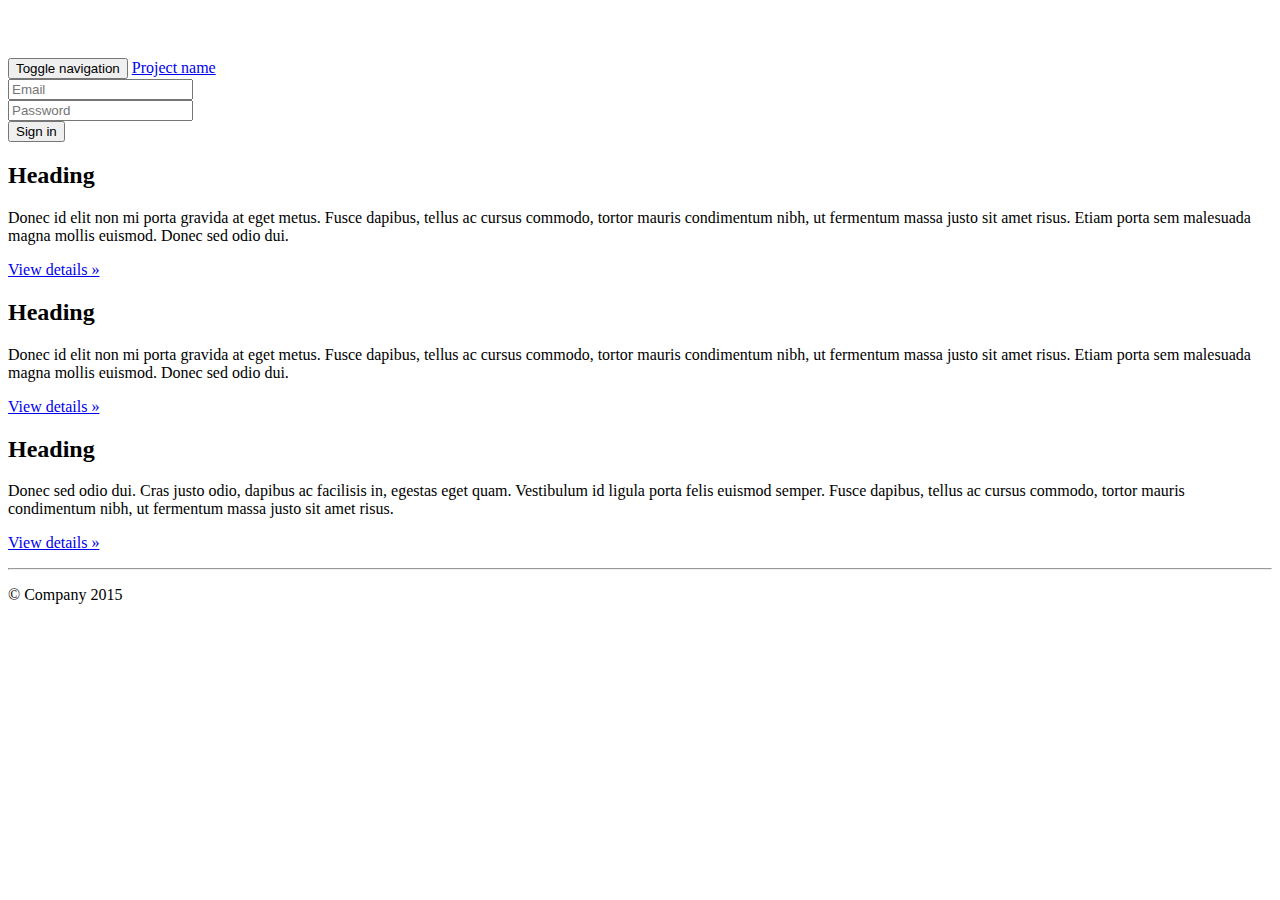
==== index.html @ 40f9bca7 "changed done by ZR" ====
<!doctype html>
<!--[if lt IE 7]>      <html class="no-js lt-ie9 lt-ie8 lt-ie7" lang=""> <![endif]-->
<!--[if IE 7]>         <html class="no-js lt-ie9 lt-ie8" lang=""> <![endif]-->
<!--[if IE 8]>         <html class="no-js lt-ie9" lang=""> <![endif]-->
<!--[if gt IE 8]><!--> <html class="no-js" lang=""> <!--<![endif]-->
    <head>
        <meta charset="utf-8">
        <meta http-equiv="X-UA-Compatible" content="IE=edge,chrome=1">
        <title></title>
        <meta name="description" content="">
        <meta name="viewport" content="width=device-width, initial-scale=1">
        <link rel="apple-touch-icon" href="apple-touch-icon.png">

        <link rel="stylesheet" href="css/bootstrap.min.css">
        <style>
            body {
                padding-top: 50px;
                padding-bottom: 20px;
            }
        </style>
        <link rel="stylesheet" href="css/main.css">

        <!--[if lt IE 9]>
            <script src="//html5shiv.googlecode.com/svn/trunk/html5.js"></script>
            <script>window.html5 || document.write('<script src="js/vendor/html5shiv.js"><\/script>')</script>
        <![endif]-->
    </head>
    <body>
        <!--[if lt IE 8]>
            <p class="browserupgrade">You are using an <strong>outdated</strong> browser. Please <a href="http://browsehappy.com/">upgrade your browser</a> to improve your experience.</p>
        <![endif]-->
    <nav class="navbar navbar-inverse navbar-fixed-top" role="navigation">
      <div class="container">
        <div class="navbar-header">
          <button type="button" class="navbar-toggle collapsed" data-toggle="collapse" data-target="#navbar" aria-expanded="false" aria-controls="navbar">
            <span class="sr-only">Toggle navigation</span>
            <span class="icon-bar"></span>
            <span class="icon-bar"></span>
            <span class="icon-bar"></span>
          </button>
          <a class="navbar-brand" href="#">Project name</a>
        </div>
        <div id="navbar" class="navbar-collapse collapse">
          <form class="navbar-form navbar-right" role="form">
            <div class="form-group">
              <input type="text" placeholder="Email" class="form-control">
            </div>
            <div class="form-group">
              <input type="password" placeholder="Password" class="form-control">
            </div>
            <button type="submit" class="btn btn-success">Sign in</button>
          </form>
        </div><!--/.navbar-collapse -->
      </div>
    </nav>


    <div class="container">
      <!-- Example row of columns -->
      <div class="row">
        <div class="col-md-4">
          <h2>Heading</h2>
          <p>Donec id elit non mi porta gravida at eget metus. Fusce dapibus, tellus ac cursus commodo, tortor mauris condimentum nibh, ut fermentum massa justo sit amet risus. Etiam porta sem malesuada magna mollis euismod. Donec sed odio dui. </p>
          <p><a class="btn btn-default" href="#" role="button">View details &raquo;</a></p>
        </div>
        <div class="col-md-4">
          <h2>Heading</h2>
          <p>Donec id elit non mi porta gravida at eget metus. Fusce dapibus, tellus ac cursus commodo, tortor mauris condimentum nibh, ut fermentum massa justo sit amet risus. Etiam porta sem malesuada magna mollis euismod. Donec sed odio dui. </p>
          <p><a class="btn btn-default" href="#" role="button">View details &raquo;</a></p>
       </div>
        <div class="col-md-4">
          <h2>Heading</h2>
          <p>Donec sed odio dui. Cras justo odio, dapibus ac facilisis in, egestas eget quam. Vestibulum id ligula porta felis euismod semper. Fusce dapibus, tellus ac cursus commodo, tortor mauris condimentum nibh, ut fermentum massa justo sit amet risus.</p>
          <p><a class="btn btn-default" href="#" role="button">View details &raquo;</a></p>
        </div>
      </div>

      <hr>

      <footer>
        <p>&copy; Company 2015</p>
      </footer>
    </div> <!-- /container -->        <script src="//ajax.googleapis.com/ajax/libs/jquery/1.11.2/jquery.min.js"></script>
        <script>window.jQuery || document.write('<script src="js/vendor/jquery-1.11.2.min.js"><\/script>')</script>

        <script src="js/vendor/bootstrap.min.js"></script>

        <script src="js/main.js"></script>

        <!-- Google Analytics: change UA-XXXXX-X to be your site's ID. -->
        <script>
            (function(b,o,i,l,e,r){b.GoogleAnalyticsObject=l;b[l]||(b[l]=
            function(){(b[l].q=b[l].q||[]).push(arguments)});b[l].l=+new Date;
            e=o.createElement(i);r=o.getElementsByTagName(i)[0];
            e.src='//www.google-analytics.com/analytics.js';
            r.parentNode.insertBefore(e,r)}(window,document,'script','ga'));
            ga('create','UA-XXXXX-X','auto');ga('send','pageview');
        </script>
    </body>
</html>
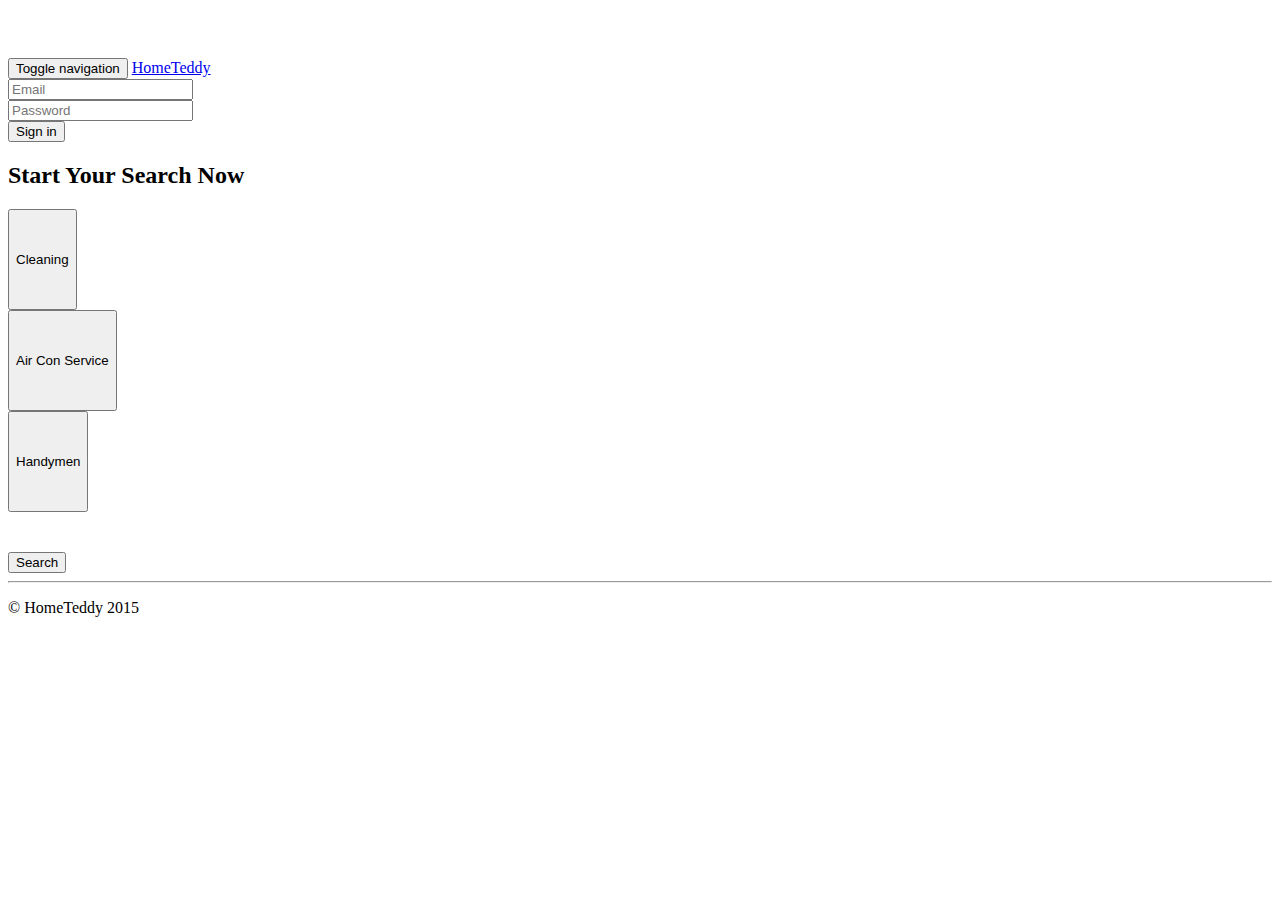
==== commit 646cc0c6: "changed done by ZR" ====
--- a/index.html
+++ b/index.html
@@ -29,7 +29,7 @@
         <!--[if lt IE 8]>
             <p class="browserupgrade">You are using an <strong>outdated</strong> browser. Please <a href="http://browsehappy.com/">upgrade your browser</a> to improve your experience.</p>
         <![endif]-->
-    <nav class="navbar navbar-inverse navbar-fixed-top" role="navigation">
+    <nav class="navbar  navbar-fixed-top" role="navigation">
       <div class="container">
         <div class="navbar-header">
           <button type="button" class="navbar-toggle collapsed" data-toggle="collapse" data-target="#navbar" aria-expanded="false" aria-controls="navbar">
@@ -38,7 +38,7 @@
             <span class="icon-bar"></span>
             <span class="icon-bar"></span>
           </button>
-          <a class="navbar-brand" href="#">Project name</a>
+          <a class="navbar-brand" href="#">HomeTeddy</a>
         </div>
         <div id="navbar" class="navbar-collapse collapse">
           <form class="navbar-form navbar-right" role="form">
@@ -53,32 +53,53 @@
         </div><!--/.navbar-collapse -->
       </div>
     </nav>
+        <div class="container">
+        <h2>Start Your Search Now</h2>
+        </div>
+        <div class="container">
+            <!-- Example row of columns -->
+            <div class="row">
+                <div class="col-md-4" >
+                    <button type="button" class="btn btn-default btn-lg btn-block">
+                        <div class="row spacer"><div class="span4"></div></div>
+                        Cleaning
+                        <div class="row spacer"><div class="span4"></div></div>
+                    </button>
+                </div>
+                <div class="col-md-4">
+                    <button type="button" class="btn btn-default btn-lg btn-block">
+                        <div class="row spacer"><div class="span4"></div></div>
+                        Air Con Service
+                        <div class="row spacer"><div class="span4"></div></div>
+                    </button>
+                </div>
+                <div class="col-md-4">
+                    <button type="button" class="btn btn-default btn-lg btn-block">
+                        <div class="row spacer"><div class="span4"></div></div>
+                        Handymen
+                        <div class="row spacer"><div class="span4"></div></div>
+                    </button>
+                </div>
+            </div>
+            <div class="row spacer">
+                <div class="span4"></div>
+            </div>
+        </div>
+        <div class="container">
+            <!-- Example row of columns -->
+            <div class="row">
 
-
+                <div class="col-md-12">
+                    <button type="button" class="btn btn-primary btn-lg btn-block">Search</button>
+                </div>
+            </div>
+        </div>
     <div class="container">
-      <!-- Example row of columns -->
-      <div class="row">
-        <div class="col-md-4">
-          <h2>Heading</h2>
-          <p>Donec id elit non mi porta gravida at eget metus. Fusce dapibus, tellus ac cursus commodo, tortor mauris condimentum nibh, ut fermentum massa justo sit amet risus. Etiam porta sem malesuada magna mollis euismod. Donec sed odio dui. </p>
-          <p><a class="btn btn-default" href="#" role="button">View details &raquo;</a></p>
-        </div>
-        <div class="col-md-4">
-          <h2>Heading</h2>
-          <p>Donec id elit non mi porta gravida at eget metus. Fusce dapibus, tellus ac cursus commodo, tortor mauris condimentum nibh, ut fermentum massa justo sit amet risus. Etiam porta sem malesuada magna mollis euismod. Donec sed odio dui. </p>
-          <p><a class="btn btn-default" href="#" role="button">View details &raquo;</a></p>
-       </div>
-        <div class="col-md-4">
-          <h2>Heading</h2>
-          <p>Donec sed odio dui. Cras justo odio, dapibus ac facilisis in, egestas eget quam. Vestibulum id ligula porta felis euismod semper. Fusce dapibus, tellus ac cursus commodo, tortor mauris condimentum nibh, ut fermentum massa justo sit amet risus.</p>
-          <p><a class="btn btn-default" href="#" role="button">View details &raquo;</a></p>
-        </div>
-      </div>
 
       <hr>
 
       <footer>
-        <p>&copy; Company 2015</p>
+        <p>&copy; HomeTeddy 2015</p>
       </footer>
     </div> <!-- /container -->        <script src="//ajax.googleapis.com/ajax/libs/jquery/1.11.2/jquery.min.js"></script>
         <script>window.jQuery || document.write('<script src="js/vendor/jquery-1.11.2.min.js"><\/script>')</script>
--- a/css/main.css
+++ b/css/main.css
@@ -0,0 +1,24 @@
+
+
+/* ==========================================================================
+   Author's custom styles
+   ========================================================================== */
+
+
+.spacer {
+    margin-top: 40px; /* define margin as you see fit */
+}
+
+
+
+
+
+
+
+
+
+
+
+
+
+
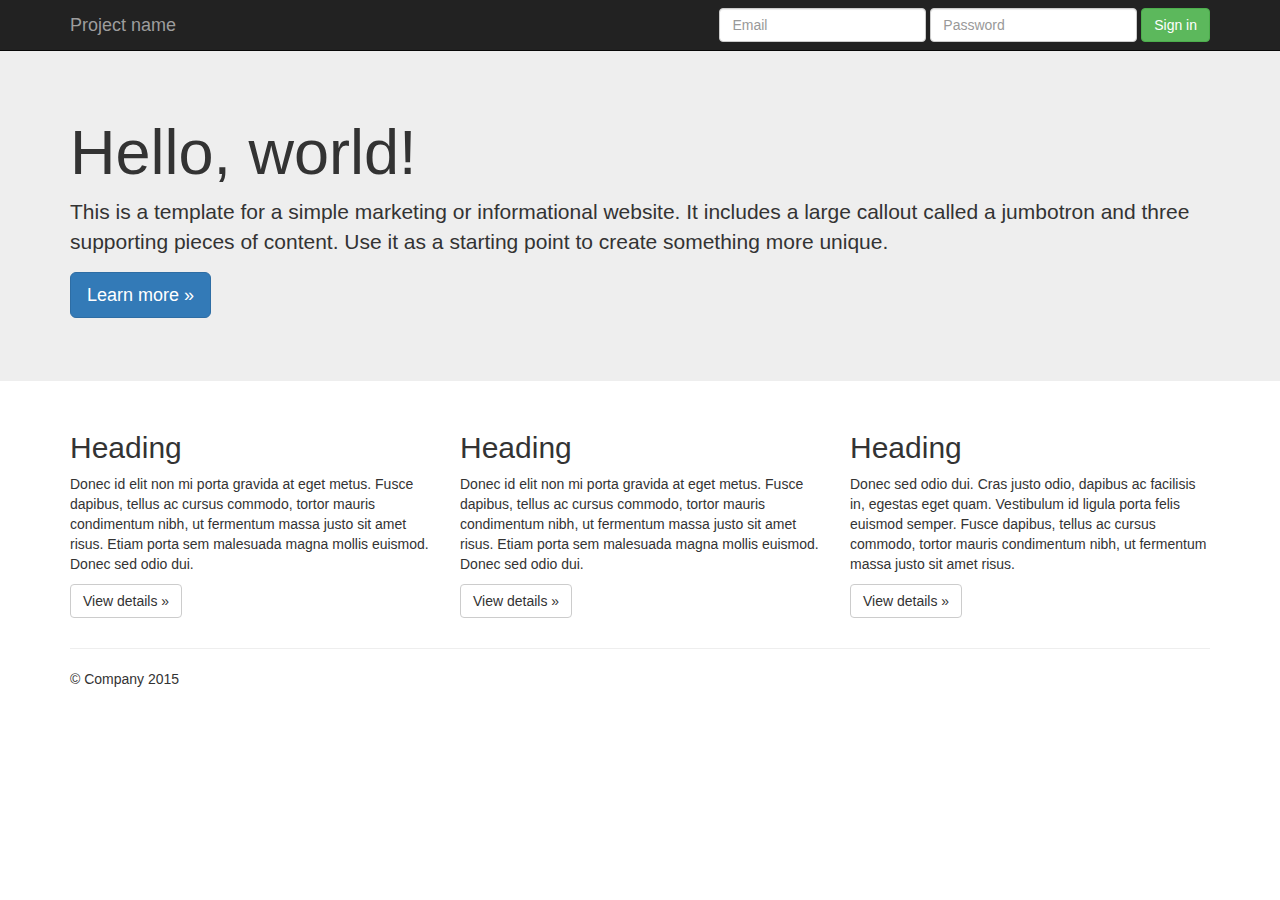
==== commit 3a949850: "initial commit" ====
--- a/index.html
+++ b/index.html
@@ -29,7 +29,7 @@
         <!--[if lt IE 8]>
             <p class="browserupgrade">You are using an <strong>outdated</strong> browser. Please <a href="http://browsehappy.com/">upgrade your browser</a> to improve your experience.</p>
         <![endif]-->
-    <nav class="navbar  navbar-fixed-top" role="navigation">
+    <nav class="navbar navbar-inverse navbar-fixed-top" role="navigation">
       <div class="container">
         <div class="navbar-header">
           <button type="button" class="navbar-toggle collapsed" data-toggle="collapse" data-target="#navbar" aria-expanded="false" aria-controls="navbar">
@@ -38,7 +38,7 @@
             <span class="icon-bar"></span>
             <span class="icon-bar"></span>
           </button>
-          <a class="navbar-brand" href="#">HomeTeddy</a>
+          <a class="navbar-brand" href="#">Project name</a>
         </div>
         <div id="navbar" class="navbar-collapse collapse">
           <form class="navbar-form navbar-right" role="form">
@@ -53,53 +53,40 @@
         </div><!--/.navbar-collapse -->
       </div>
     </nav>
-        <div class="container">
-        <h2>Start Your Search Now</h2>
+
+    <!-- Main jumbotron for a primary marketing message or call to action -->
+    <div class="jumbotron">
+      <div class="container">
+        <h1>Hello, world!</h1>
+        <p>This is a template for a simple marketing or informational website. It includes a large callout called a jumbotron and three supporting pieces of content. Use it as a starting point to create something more unique.</p>
+        <p><a class="btn btn-primary btn-lg" href="#" role="button">Learn more &raquo;</a></p>
+      </div>
+    </div>
+
+    <div class="container">
+      <!-- Example row of columns -->
+      <div class="row">
+        <div class="col-md-4">
+          <h2>Heading</h2>
+          <p>Donec id elit non mi porta gravida at eget metus. Fusce dapibus, tellus ac cursus commodo, tortor mauris condimentum nibh, ut fermentum massa justo sit amet risus. Etiam porta sem malesuada magna mollis euismod. Donec sed odio dui. </p>
+          <p><a class="btn btn-default" href="#" role="button">View details &raquo;</a></p>
         </div>
-        <div class="container">
-            <!-- Example row of columns -->
-            <div class="row">
-                <div class="col-md-4" >
-                    <button type="button" class="btn btn-default btn-lg btn-block">
-                        <div class="row spacer"><div class="span4"></div></div>
-                        Cleaning
-                        <div class="row spacer"><div class="span4"></div></div>
-                    </button>
-                </div>
-                <div class="col-md-4">
-                    <button type="button" class="btn btn-default btn-lg btn-block">
-                        <div class="row spacer"><div class="span4"></div></div>
-                        Air Con Service
-                        <div class="row spacer"><div class="span4"></div></div>
-                    </button>
-                </div>
-                <div class="col-md-4">
-                    <button type="button" class="btn btn-default btn-lg btn-block">
-                        <div class="row spacer"><div class="span4"></div></div>
-                        Handymen
-                        <div class="row spacer"><div class="span4"></div></div>
-                    </button>
-                </div>
-            </div>
-            <div class="row spacer">
-                <div class="span4"></div>
-            </div>
+        <div class="col-md-4">
+          <h2>Heading</h2>
+          <p>Donec id elit non mi porta gravida at eget metus. Fusce dapibus, tellus ac cursus commodo, tortor mauris condimentum nibh, ut fermentum massa justo sit amet risus. Etiam porta sem malesuada magna mollis euismod. Donec sed odio dui. </p>
+          <p><a class="btn btn-default" href="#" role="button">View details &raquo;</a></p>
+       </div>
+        <div class="col-md-4">
+          <h2>Heading</h2>
+          <p>Donec sed odio dui. Cras justo odio, dapibus ac facilisis in, egestas eget quam. Vestibulum id ligula porta felis euismod semper. Fusce dapibus, tellus ac cursus commodo, tortor mauris condimentum nibh, ut fermentum massa justo sit amet risus.</p>
+          <p><a class="btn btn-default" href="#" role="button">View details &raquo;</a></p>
         </div>
-        <div class="container">
-            <!-- Example row of columns -->
-            <div class="row">
-
-                <div class="col-md-12">
-                    <button type="button" class="btn btn-primary btn-lg btn-block">Search</button>
-                </div>
-            </div>
-        </div>
-    <div class="container">
+      </div>
 
       <hr>
 
       <footer>
-        <p>&copy; HomeTeddy 2015</p>
+        <p>&copy; Company 2015</p>
       </footer>
     </div> <!-- /container -->        <script src="//ajax.googleapis.com/ajax/libs/jquery/1.11.2/jquery.min.js"></script>
         <script>window.jQuery || document.write('<script src="js/vendor/jquery-1.11.2.min.js"><\/script>')</script>
--- a/css/main.css
+++ b/css/main.css
@@ -3,11 +3,6 @@
 /* ==========================================================================
    Author's custom styles
    ========================================================================== */
-
-
-.spacer {
-    margin-top: 40px; /* define margin as you see fit */
-}
 
 
 
@@ -22,3 +17,6 @@
 
 
 
+
+
+
